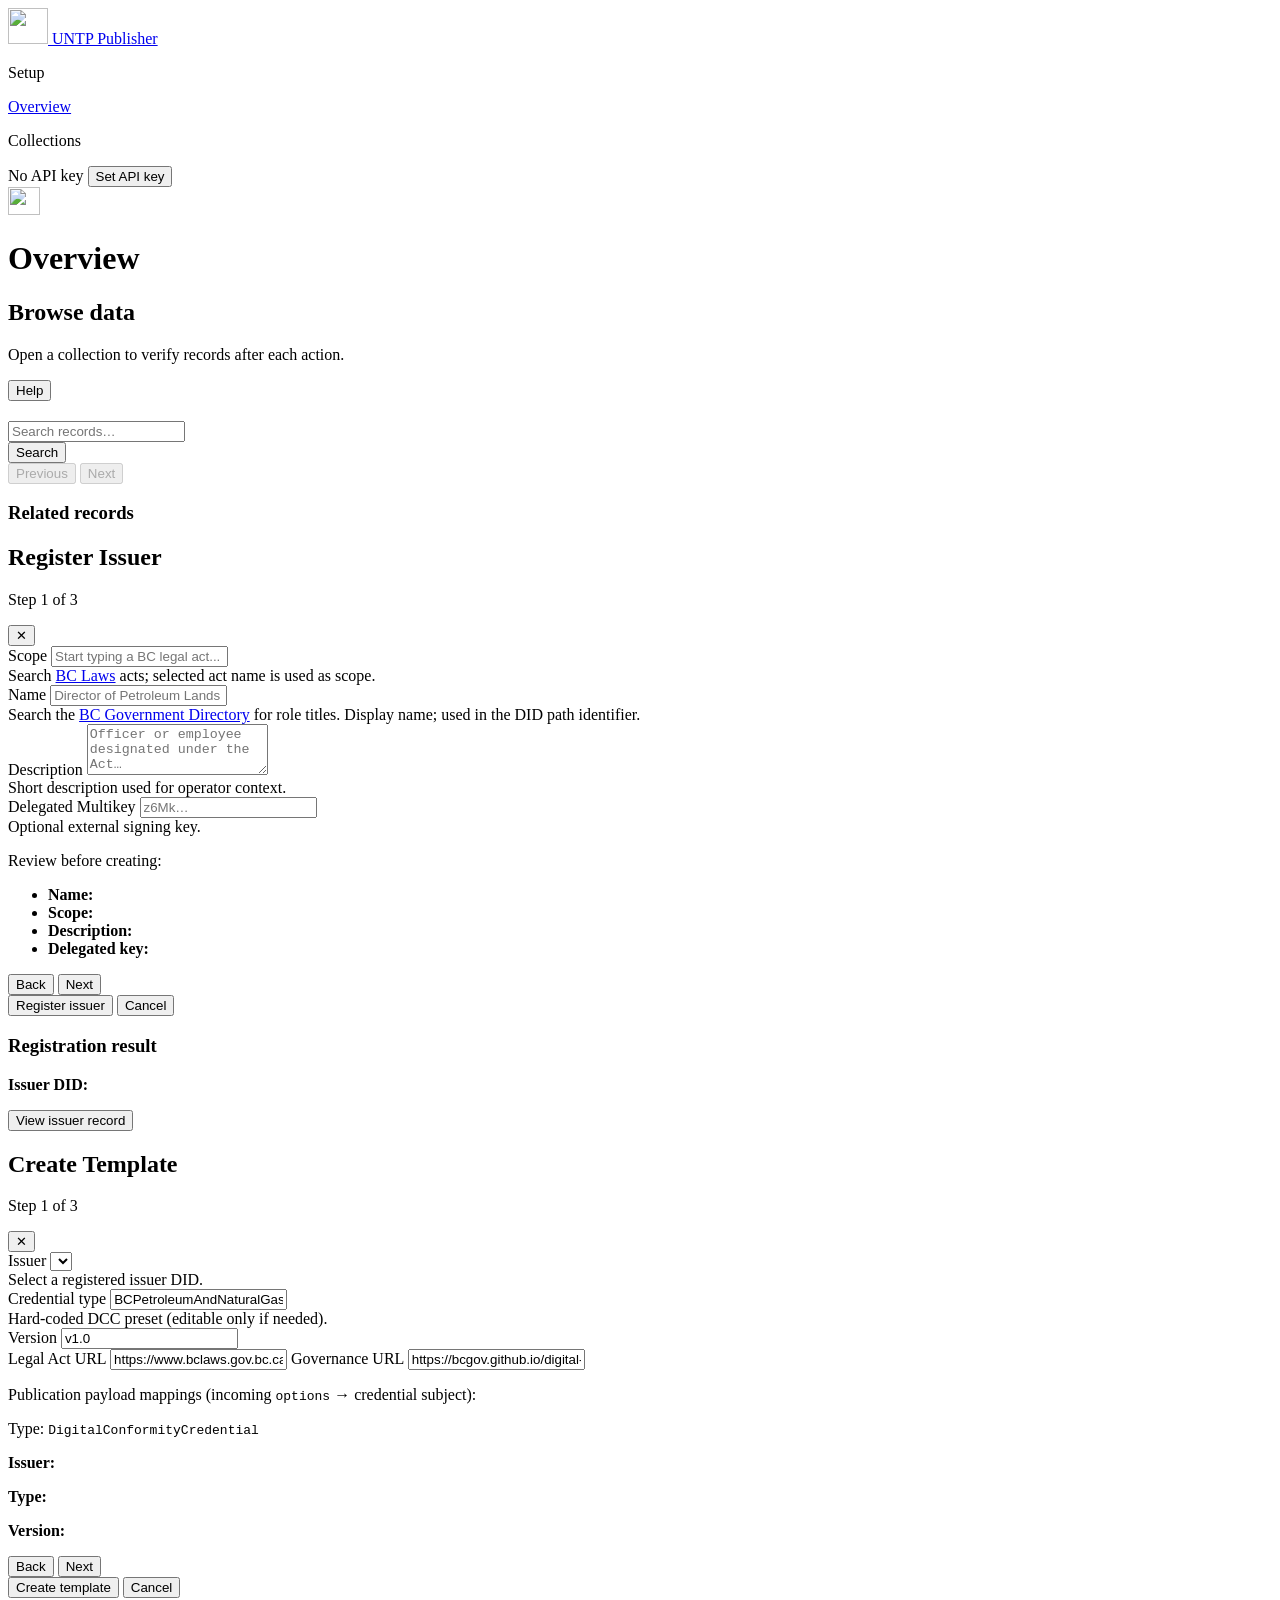
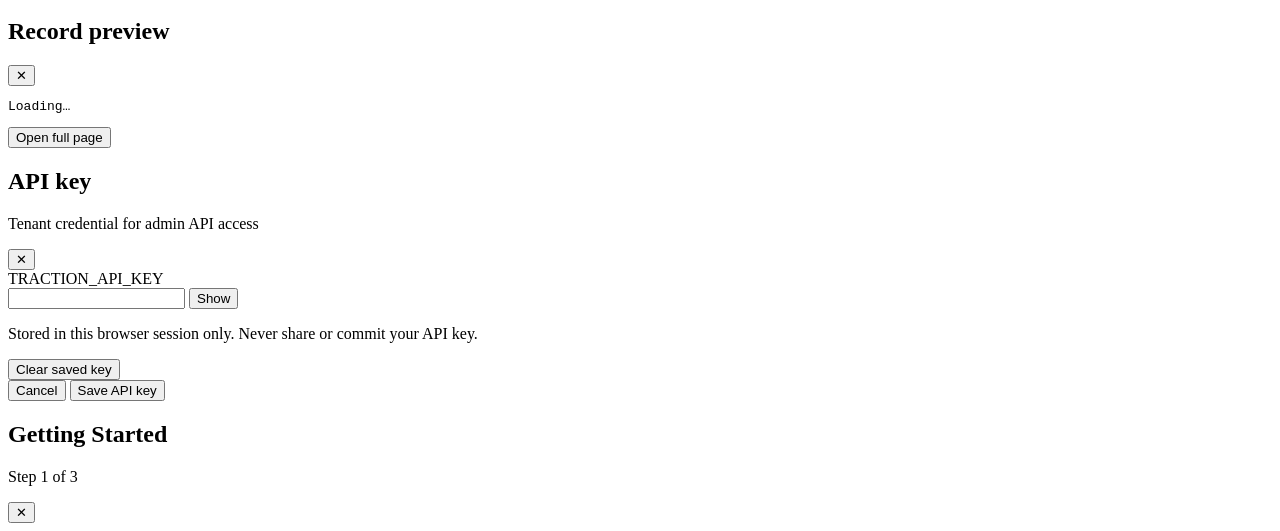
==== backend/app/static/admin/index.html @ 0700cb44 "Add admin UI, WebVH registration refactor, and witness did:key config. Expose MongoDB collection bro" ====
<!DOCTYPE html>
<html lang="en">
  <head>
    <meta charset="utf-8" />
    <meta name="viewport" content="width=device-width, initial-scale=1" />
    <title>UNTP Publisher — Admin</title>
    <link rel="icon" href="/admin/images/favicon.svg" type="image/svg+xml" />
    <link href="https://preview.tabler.io/dist/css/tabler.min.css" rel="stylesheet" />
    <link href="/admin/styles.css" rel="stylesheet" />
  </head>
  <body class="admin-app">
    <nav class="bcgov-left-nav" id="admin-left-nav" aria-label="Main navigation">
      <div class="bcgov-left-nav-inner">
        <a href="/admin" class="bcgov-left-nav-brand" id="nav-home-brand">
          <img
            src="/admin/images/bcgov-mark.svg"
            alt=""
            class="bcgov-left-nav-mark"
            width="40"
            height="36"
            decoding="async"
          />
          <span class="bcgov-left-nav-brand-text">UNTP Publisher</span>
        </a>

        <div class="bcgov-left-nav-scroll">
          <p class="bcgov-left-nav-section">Setup</p>
          <a href="/admin" class="bcgov-left-nav-link active" data-nav="home" id="nav-home">
            Overview
          </a>

          <p class="bcgov-left-nav-section">Collections</p>
          <div id="sidebar-collections" class="bcgov-left-nav-items"></div>
        </div>

        <div class="bcgov-left-nav-footer">
          <span class="bcgov-left-nav-status" id="api-status">No API key</span>
          <button type="button" class="btn btn-bcgov-gold btn-sm w-100" id="btn-set-key">
            Set API key
          </button>
        </div>
      </div>
    </nav>

    <div class="admin-page">
      <header class="admin-page-header d-print-none">
        <div class="admin-page-header-inner">
          <img
            src="/admin/images/bcgov-mark.svg"
            alt=""
            class="admin-page-header-mark"
            width="32"
            height="28"
            decoding="async"
          />
          <h1 class="admin-page-title" id="page-title">Overview</h1>
        </div>
      </header>

      <main class="admin-page-main">
        <div class="container-xl">
          <div id="alert" class="alert alert-danger d-none" role="alert"></div>
          <div id="alert-success" class="alert alert-success d-none" role="alert"></div>

          <div id="view-home">
            <section class="overview-section" aria-labelledby="collections-heading">
              <div class="overview-section-head">
                <div>
                  <h2 class="overview-section-title" id="collections-heading">Browse data</h2>
                  <p class="overview-section-subtitle" id="collections-subtitle">
                    Open a collection to verify records after each action.
                  </p>
                </div>
                <button type="button" class="btn btn-outline-secondary btn-sm" id="btn-open-help" title="Getting started">
                  Help
                </button>
              </div>
              <div id="collection-sections"></div>
            </section>
          </div>

          <div id="view-list" class="d-none">
            <div class="d-flex flex-wrap align-items-center gap-2 mb-3">
              <h2 class="mb-0" id="list-title"></h2>
              <span class="badge bg-secondary" id="list-total"></span>
              <div class="ms-auto" id="list-actions"></div>
            </div>
            <div id="issuer-fun-panel" class="d-none mb-3"></div>
            <div id="issuer-secret-once" class="d-none mb-3"></div>
            <div class="card mb-3">
              <div class="card-body">
                <form class="row g-2" id="search-form">
                  <div class="col-auto flex-grow-1">
                    <input
                      type="search"
                      class="form-control"
                      id="search-input"
                      placeholder="Search records…"
                    />
                  </div>
                  <div class="col-auto">
                    <button type="submit" class="btn btn-primary">Search</button>
                  </div>
                </form>
              </div>
            </div>
            <div class="card">
              <div class="table-responsive">
                <table class="table table-vcenter card-table table-striped" id="records-table">
                  <thead id="records-thead"></thead>
                  <tbody id="records-tbody"></tbody>
                </table>
              </div>
              <div class="card-footer d-flex justify-content-between align-items-center">
                <button type="button" class="btn btn-outline-secondary btn-sm" id="btn-prev" disabled>
                  Previous
                </button>
                <span class="text-secondary" id="page-info"></span>
                <button type="button" class="btn btn-outline-secondary btn-sm" id="btn-next" disabled>
                  Next
                </button>
              </div>
            </div>
          </div>

          <div id="view-detail" class="d-none">
            <div class="card mb-3" id="detail-context"></div>
            <div class="card mb-3 d-none" id="detail-related-card">
              <div class="card-header">
                <h3 class="card-title mb-0">Related records</h3>
              </div>
              <div class="card-body d-flex flex-wrap gap-2" id="detail-related"></div>
            </div>
            <div class="card">
              <div class="card-header">
                <h3 class="card-title" id="detail-title"></h3>
              </div>
              <div class="card-body">
                <pre class="detail-json" id="detail-json"></pre>
              </div>
            </div>
          </div>
        </div>
      </main>
    </div>

    <div id="issuer-wizard-modal" class="issuer-wizard-modal d-none" role="dialog" aria-modal="true" aria-labelledby="issuer-wizard-title">
      <div class="issuer-wizard-backdrop" id="issuer-wizard-backdrop"></div>
      <div class="issuer-wizard-panel card">
        <div class="card-header d-flex align-items-center justify-content-between gap-2">
          <div>
            <h2 class="card-title mb-0" id="issuer-wizard-title">Register Issuer</h2>
            <p class="text-secondary small mb-0" id="issuer-wizard-step-label">Step 1 of 3</p>
          </div>
          <button type="button" class="btn btn-sm btn-outline-secondary" id="issuer-wizard-close" aria-label="Close wizard">✕</button>
        </div>
        <div class="card-body">
          <div id="issuer-wizard-alert" class="alert alert-danger d-none mb-3" role="alert"></div>
          <form id="issuer-create-form" class="row g-3">
            <div class="col-12 issuer-wizard-step" data-step="1">
              <label class="form-label required" for="issuer-scope">Scope</label>
              <input type="text" class="form-control" id="issuer-scope" name="scope" required placeholder="Start typing a BC legal act..." autocomplete="off" />
              <input type="hidden" id="issuer-scope-legal-act-url" />
              <div id="issuer-scope-results" class="issuer-scope-results d-none"></div>
              <div class="form-hint mb-3">
                Search
                <a href="https://www.bclaws.gov.bc.ca/" target="_blank" rel="noopener noreferrer">BC Laws</a>
                acts; selected act name is used as scope.
              </div>
              <label class="form-label required" for="issuer-name">Name</label>
              <input type="text" class="form-control" id="issuer-name" name="name" required placeholder="Director of Petroleum Lands" autocomplete="off" />
              <div id="issuer-name-results" class="issuer-scope-results d-none"></div>
              <div class="form-hint">
                Search the
                <a href="https://www.dir.gov.bc.ca/gtds.cgi" target="_blank" rel="noopener noreferrer">BC Government Directory</a>
                for role titles. Display name; used in the DID path identifier.
              </div>
            </div>

            <div class="col-12 issuer-wizard-step d-none" data-step="2">
              <label class="form-label required" for="issuer-description">Description</label>
              <textarea class="form-control" id="issuer-description" name="description" rows="3" required placeholder="Officer or employee designated under the Act…"></textarea>
              <div class="form-hint mb-3">Short description used for operator context.</div>
              <label class="form-label" for="issuer-multikey">Delegated Multikey</label>
              <input type="text" class="form-control font-monospace" id="issuer-multikey" name="multikey" placeholder="z6Mk…" />
              <div class="form-hint">Optional external signing key.</div>
            </div>

            <div class="col-12 issuer-wizard-step d-none" data-step="3">
              <p class="text-secondary small mb-2">Review before creating:</p>
              <ul class="small mb-0 ps-3">
                <li><strong>Name:</strong> <span id="issuer-review-name"></span></li>
                <li><strong>Scope:</strong> <span id="issuer-review-scope"></span></li>
                <li><strong>Description:</strong> <span id="issuer-review-description"></span></li>
                <li><strong>Delegated key:</strong> <span id="issuer-review-multikey"></span></li>
              </ul>
            </div>

            <div class="col-12 d-flex gap-2 justify-content-between">
              <div class="d-flex gap-2">
                <button type="button" class="btn btn-outline-secondary d-none" id="issuer-wizard-back">Back</button>
                <button type="button" class="btn btn-primary" id="issuer-wizard-next">Next</button>
              </div>
              <div class="d-flex gap-2">
                <button type="submit" class="btn btn-primary d-none" id="issuer-submit">Register issuer</button>
                <button type="button" class="btn btn-outline-secondary" id="issuer-cancel">Cancel</button>
              </div>
            </div>
          </form>
        </div>
        <div class="card-body pt-0">
          <div class="card d-none" id="issuer-result-card">
            <div class="card-header">
              <h3 class="card-title mb-0">Registration result</h3>
            </div>
            <div class="card-body">
              <p class="mb-2"><strong>Issuer DID:</strong> <code id="issuer-result-id"></code></p>
              <pre class="detail-json" id="issuer-result-json"></pre>
              <button type="button" class="btn btn-outline-primary btn-sm mt-2" id="issuer-view-record">
                View issuer record
              </button>
            </div>
          </div>
        </div>
      </div>
    </div>

    <div id="template-wizard-modal" class="issuer-wizard-modal d-none" role="dialog" aria-modal="true" aria-labelledby="template-wizard-title">
      <div class="issuer-wizard-backdrop" id="template-wizard-backdrop"></div>
      <div class="issuer-wizard-panel card">
        <div class="card-header d-flex align-items-center justify-content-between gap-2">
          <div>
            <h2 class="card-title mb-0" id="template-wizard-title">Create Template</h2>
            <p class="text-secondary small mb-0" id="template-wizard-step-label">Step 1 of 3</p>
          </div>
          <button type="button" class="btn btn-sm btn-outline-secondary" id="template-wizard-close" aria-label="Close wizard">✕</button>
        </div>
        <div class="card-body">
          <div id="template-wizard-alert" class="alert alert-danger d-none mb-3" role="alert"></div>
          <form id="template-create-form" class="row g-3">
            <div class="col-12 template-wizard-step" data-step="1">
              <label class="form-label required" for="template-issuer">Issuer</label>
              <select class="form-select" id="template-issuer" name="issuer" required></select>
              <div class="form-hint mb-3">Select a registered issuer DID.</div>
              <label class="form-label required" for="template-type">Credential type</label>
              <input type="text" class="form-control" id="template-type" name="type" value="BCPetroleumAndNaturalGasTitleCredential" required />
              <div class="form-hint mb-3">Hard-coded DCC preset (editable only if needed).</div>
              <label class="form-label required" for="template-version">Version</label>
              <input type="text" class="form-control" id="template-version" name="version" value="v1.0" required />
            </div>

            <div class="col-12 template-wizard-step d-none" data-step="2">
              <label class="form-label required mt-3" for="template-legal-act">Legal Act URL</label>
              <input type="url" class="form-control" id="template-legal-act" name="legalAct" value="https://www.bclaws.gov.bc.ca/civix/document/id/complete/statreg/00_96361_01" required />
              <label class="form-label required mt-3" for="template-governance">Governance URL</label>
              <input type="url" class="form-control" id="template-governance" name="governance" value="https://bcgov.github.io/digital-trust-toolkit/docs/governance/pilots/bc-petroleum-and-natural-gas-title" required />
            </div>

            <div class="col-12 template-wizard-step d-none" data-step="3">
              <p class="text-secondary small mb-2">
                Publication payload mappings (incoming <code>options</code> → credential subject):
              </p>
              <ul class="small ps-3 mb-3" id="template-review-paths"></ul>
              <p class="text-secondary small mb-3">
                Type: <code>DigitalConformityCredential</code>
              </p>
              <p class="mb-1"><strong>Issuer:</strong> <span id="template-review-issuer"></span></p>
              <p class="mb-1"><strong>Type:</strong> <span id="template-review-type"></span></p>
              <p class="mb-0"><strong>Version:</strong> <span id="template-review-version"></span></p>
            </div>

            <div class="col-12 d-flex gap-2 justify-content-between">
              <div class="d-flex gap-2">
                <button type="button" class="btn btn-outline-secondary d-none" id="template-wizard-back">Back</button>
                <button type="button" class="btn btn-primary" id="template-wizard-next">Next</button>
              </div>
              <div class="d-flex gap-2">
                <button type="submit" class="btn btn-primary d-none" id="template-submit">Create template</button>
                <button type="button" class="btn btn-outline-secondary" id="template-cancel">Cancel</button>
              </div>
            </div>
          </form>
        </div>
      </div>
    </div>

    <div id="record-preview-modal" class="issuer-wizard-modal d-none" role="dialog" aria-modal="true" aria-labelledby="record-preview-title">
      <div class="issuer-wizard-backdrop" id="record-preview-backdrop"></div>
      <div class="issuer-wizard-panel card">
        <div class="card-header d-flex align-items-center justify-content-between gap-2">
          <div>
            <h2 class="card-title mb-0" id="record-preview-title">Record preview</h2>
            <p class="text-secondary small mb-0" id="record-preview-subtitle"></p>
          </div>
          <button type="button" class="btn btn-sm btn-outline-secondary" id="record-preview-close" aria-label="Close preview">✕</button>
        </div>
        <div class="card-body pt-2">
          <pre class="record-preview-json" id="record-preview-json">Loading…</pre>
        </div>
        <div class="card-footer d-flex justify-content-end gap-2">
          <button type="button" class="btn btn-sm btn-outline-secondary" id="record-preview-open-page">Open full page</button>
        </div>
      </div>
    </div>

    <div id="api-key-modal" class="issuer-wizard-modal d-none" role="dialog" aria-modal="true" aria-labelledby="api-key-modal-title">
      <div class="issuer-wizard-backdrop" id="api-key-modal-backdrop"></div>
      <div class="issuer-wizard-panel card api-key-modal-panel">
        <div class="card-header d-flex align-items-center justify-content-between gap-2">
          <div>
            <h2 class="card-title mb-0" id="api-key-modal-title">API key</h2>
            <p class="text-secondary small mb-0">Tenant credential for admin API access</p>
          </div>
          <button type="button" class="btn btn-sm btn-outline-secondary" id="api-key-modal-close" aria-label="Close">✕</button>
        </div>
        <form id="api-key-form" class="card-body">
          <div id="api-key-modal-alert" class="alert alert-danger d-none mb-3" role="alert"></div>
          <label class="form-label required" for="api-key-input">TRACTION_API_KEY</label>
          <div class="api-key-input-wrap">
            <input
              type="password"
              class="form-control font-monospace api-key-input"
              id="api-key-input"
              name="apiKey"
              autocomplete="off"
              spellcheck="false"
              required
            />
            <button
              type="button"
              class="btn btn-outline-secondary api-key-toggle-btn"
              id="api-key-toggle"
              aria-label="Show API key"
              title="Show API key"
            >
              Show
            </button>
          </div>
          <p class="form-hint mt-2 mb-0">
            Stored in this browser session only. Never share or commit your API key.
          </p>
          <div class="d-flex flex-wrap justify-content-between align-items-center gap-2 mt-4">
            <button type="button" class="btn btn-outline-danger btn-sm d-none" id="api-key-clear">
              Clear saved key
            </button>
            <div class="d-flex gap-2 ms-auto">
              <button type="button" class="btn btn-outline-secondary" id="api-key-cancel">Cancel</button>
              <button type="submit" class="btn btn-bcgov-gold" id="api-key-save">Save API key</button>
            </div>
          </div>
        </form>
      </div>
    </div>

    <div id="getting-started-modal" class="issuer-wizard-modal d-none" role="dialog" aria-modal="true" aria-labelledby="getting-started-title">
      <div class="issuer-wizard-backdrop" id="getting-started-backdrop"></div>
      <div class="issuer-wizard-panel card">
        <div class="card-header d-flex align-items-center justify-content-between gap-2">
          <div>
            <h2 class="card-title mb-0" id="getting-started-title">Getting Started</h2>
            <p class="text-secondary small mb-0" id="getting-started-counter">Step 1 of 3</p>
          </div>
          <button type="button" class="btn btn-sm btn-outline-secondary" id="getting-started-close" aria-label="Close help">✕</button>
        </div>
        <div class="card-body">
          <div id="getting-started-prerequisite" class="getting-started-prerequisite d-none" role="note"></div>
          <div class="getting-started-stepper mb-3" id="getting-started-stepper" aria-label="Getting started progress"></div>
          <div id="getting-started-current"></div>
        </div>
      </div>
    </div>

    <script src="/admin/app.js" type="module"></script>
  </body>
</html>
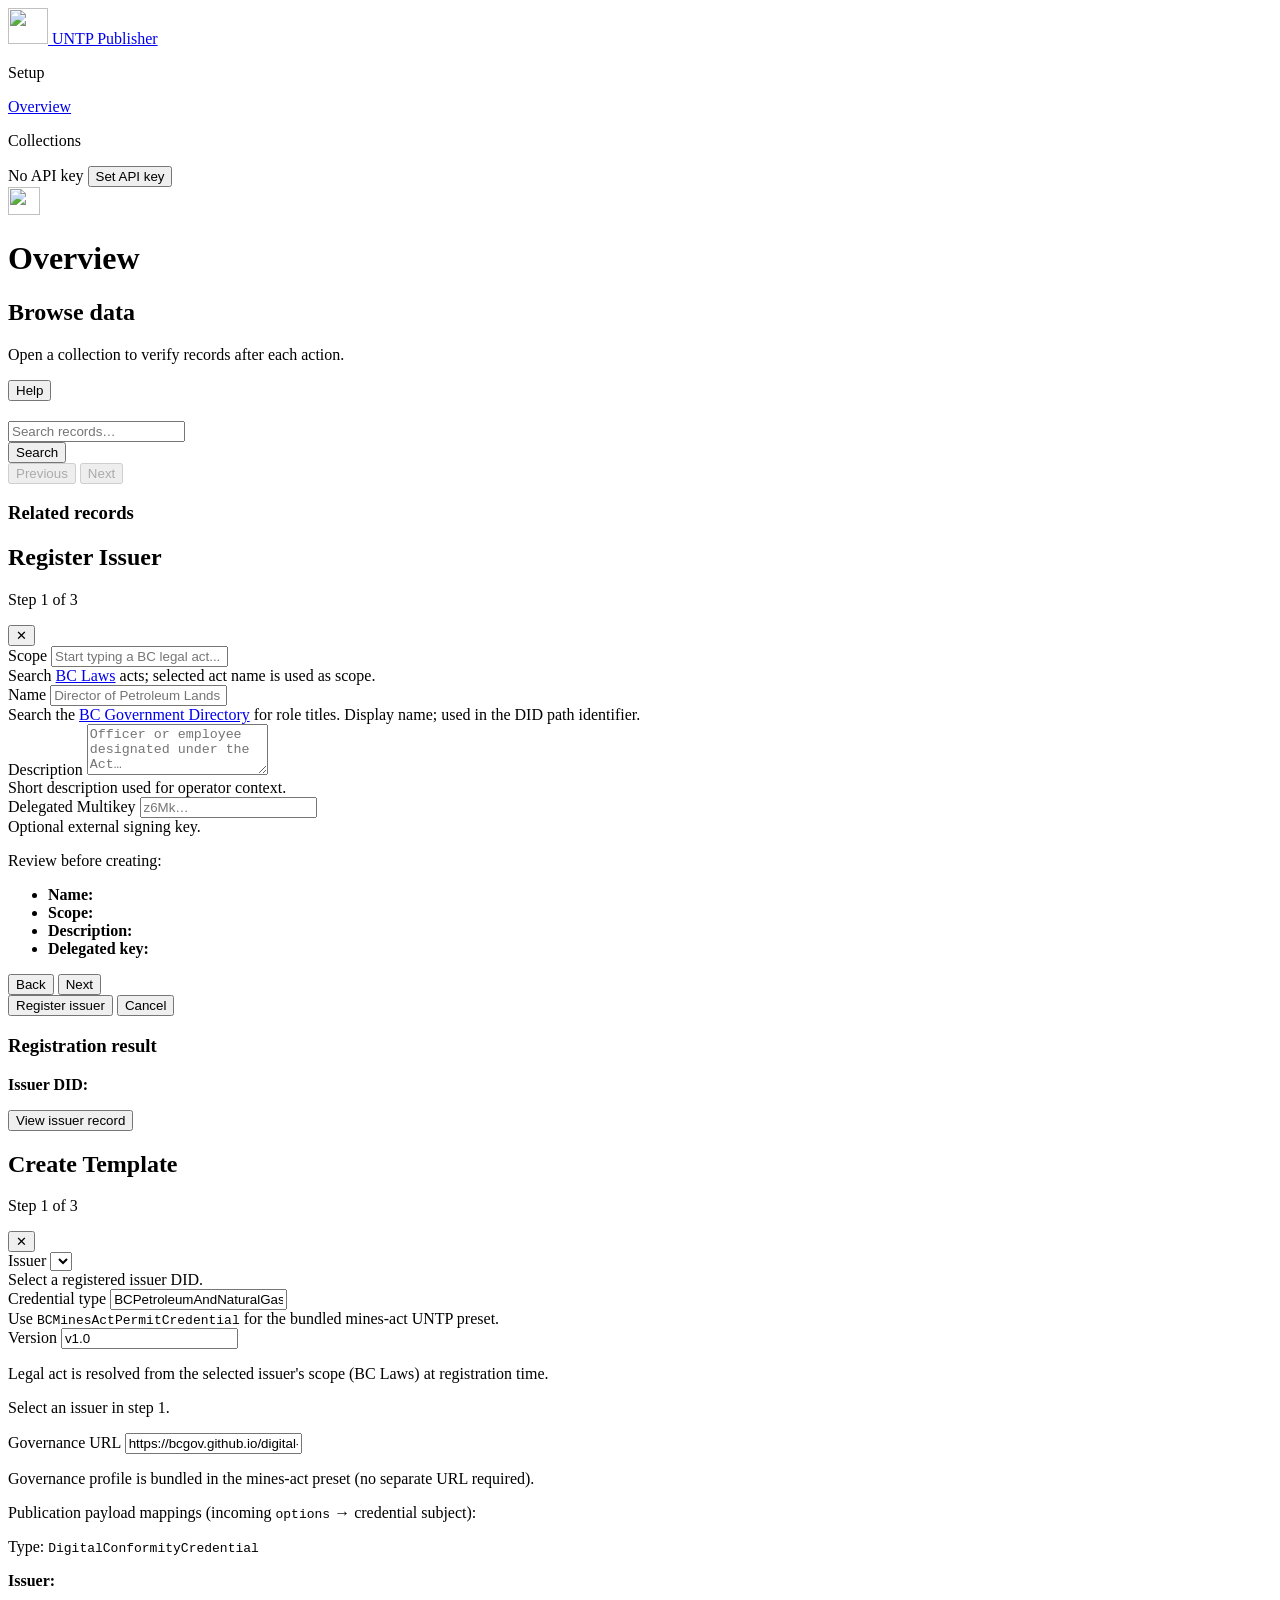
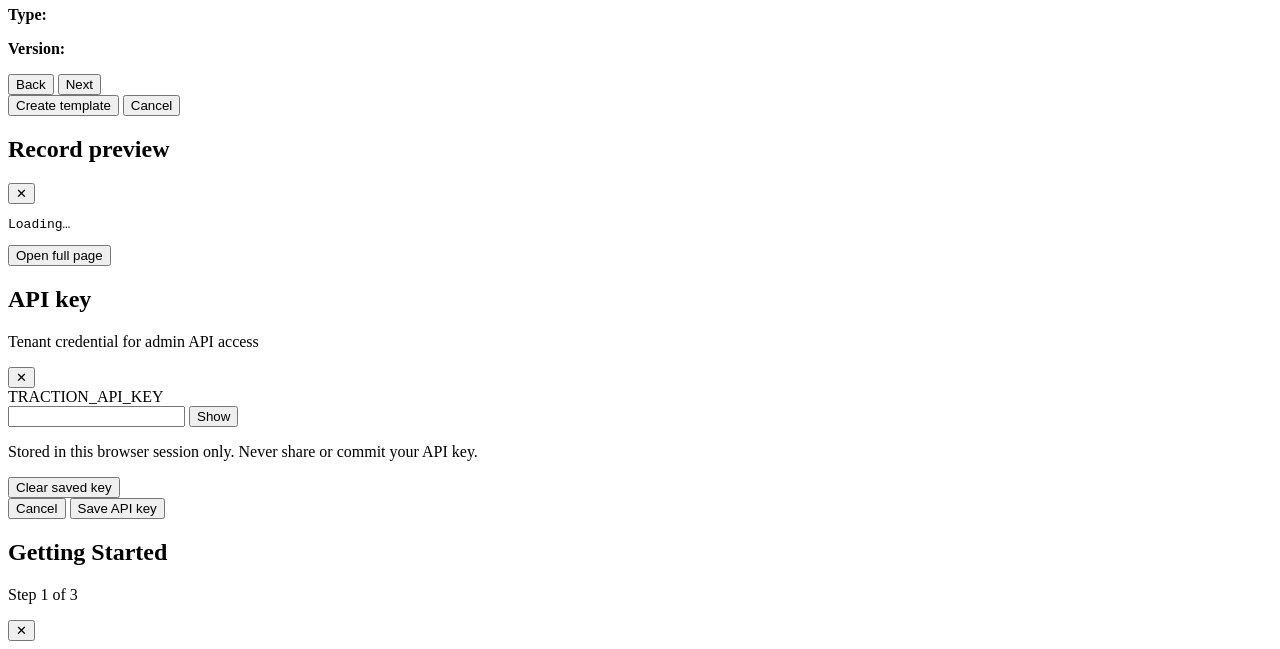
==== commit b130b6cf: "Add mines-act DCC publishing with repo-root configs and admin UI updates. Introduce publication conf" ====
--- a/backend/app/static/admin/index.html
+++ b/backend/app/static/admin/index.html
@@ -244,16 +244,23 @@
               <div class="form-hint mb-3">Select a registered issuer DID.</div>
               <label class="form-label required" for="template-type">Credential type</label>
               <input type="text" class="form-control" id="template-type" name="type" value="BCPetroleumAndNaturalGasTitleCredential" required />
-              <div class="form-hint mb-3">Hard-coded DCC preset (editable only if needed).</div>
+              <div class="form-hint mb-3">Use <code>BCMinesActPermitCredential</code> for the bundled mines-act UNTP preset.</div>
               <label class="form-label required" for="template-version">Version</label>
               <input type="text" class="form-control" id="template-version" name="version" value="v1.0" required />
             </div>
 
             <div class="col-12 template-wizard-step d-none" data-step="2">
-              <label class="form-label required mt-3" for="template-legal-act">Legal Act URL</label>
-              <input type="url" class="form-control" id="template-legal-act" name="legalAct" value="https://www.bclaws.gov.bc.ca/civix/document/id/complete/statreg/00_96361_01" required />
-              <label class="form-label required mt-3" for="template-governance">Governance URL</label>
-              <input type="url" class="form-control" id="template-governance" name="governance" value="https://bcgov.github.io/digital-trust-toolkit/docs/governance/pilots/bc-petroleum-and-natural-gas-title" required />
+              <p class="text-secondary small mb-2">
+                Legal act is resolved from the selected issuer&apos;s scope (BC Laws) at registration time.
+              </p>
+              <p class="mb-3 font-monospace small" id="template-legal-act-display">Select an issuer in step 1.</p>
+              <div id="template-governance-block">
+                <label class="form-label required mt-3" for="template-governance">Governance URL</label>
+                <input type="url" class="form-control" id="template-governance" name="governance" value="https://bcgov.github.io/digital-trust-toolkit/docs/governance/pilots/bc-petroleum-and-natural-gas-title" required />
+              </div>
+              <p class="text-secondary small mb-0 d-none" id="template-governance-preset-note">
+                Governance profile is bundled in the mines-act preset (no separate URL required).
+              </p>
             </div>
 
             <div class="col-12 template-wizard-step d-none" data-step="3">
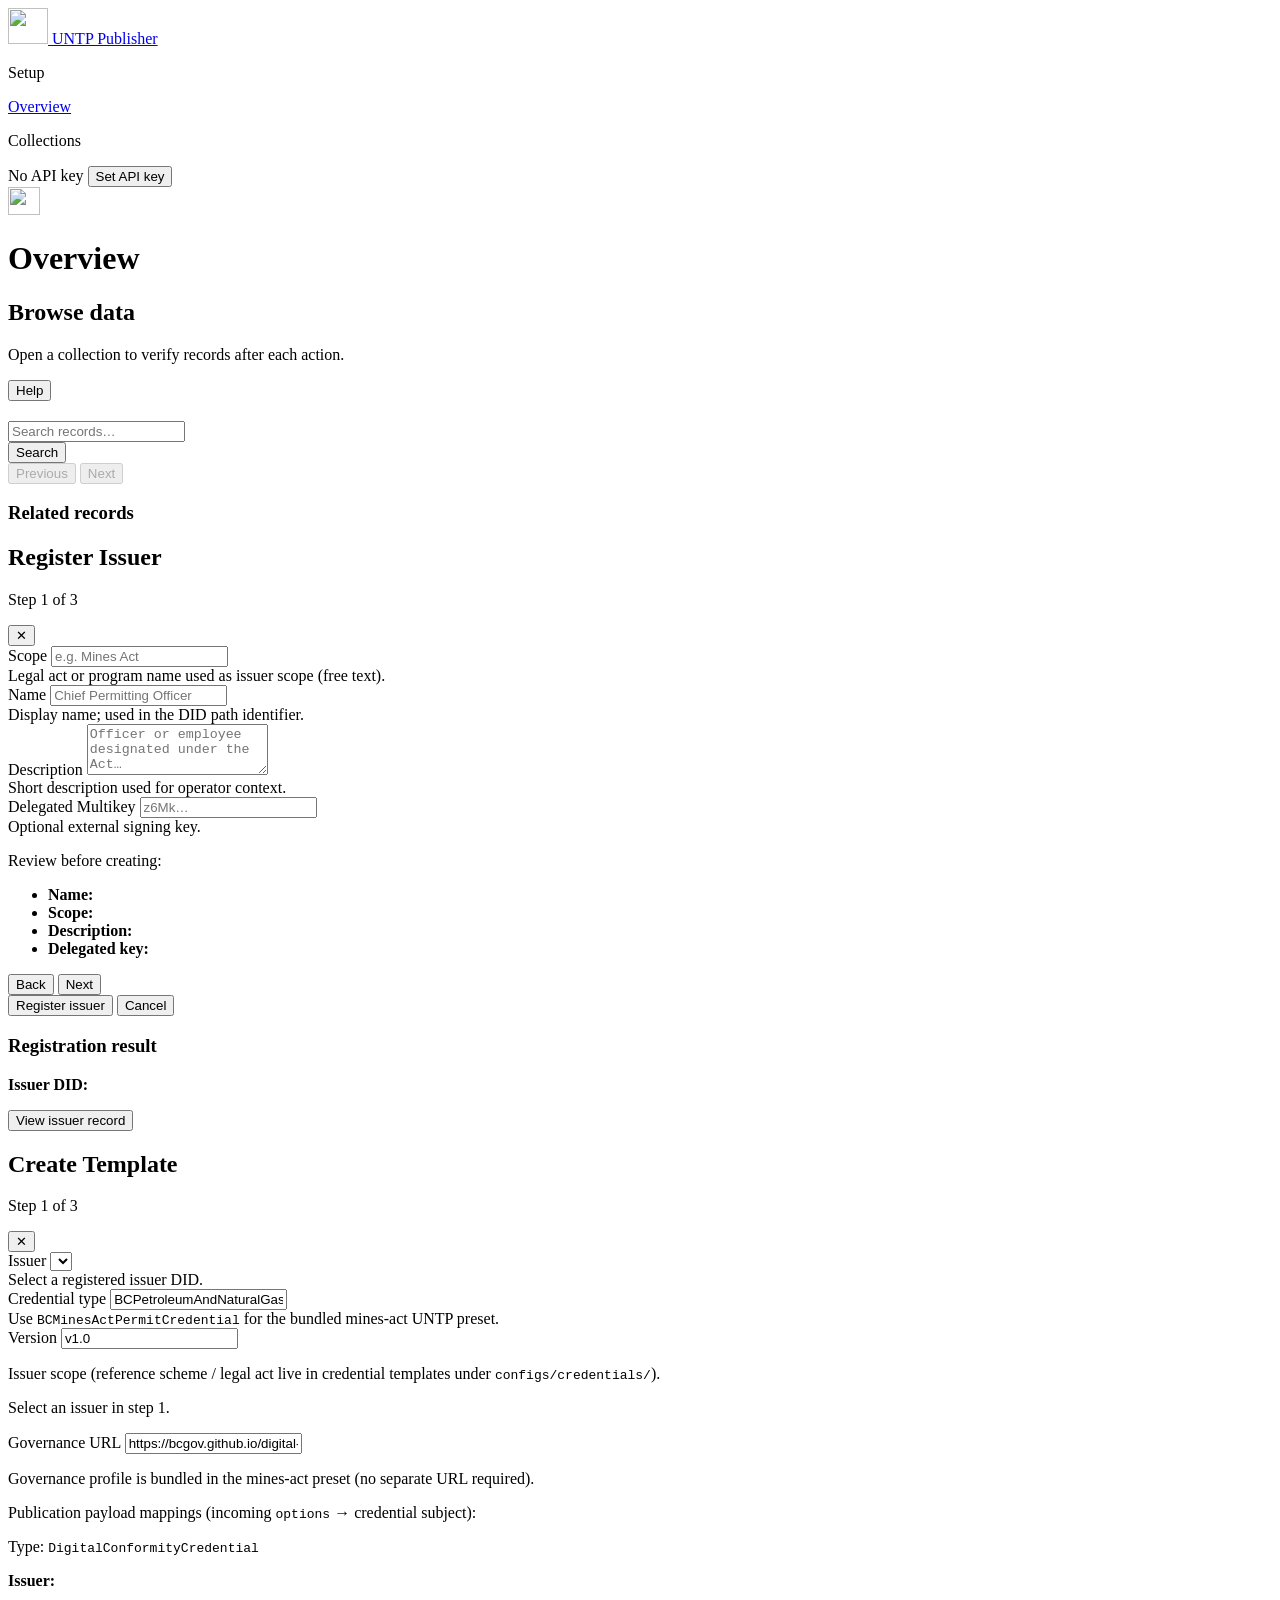
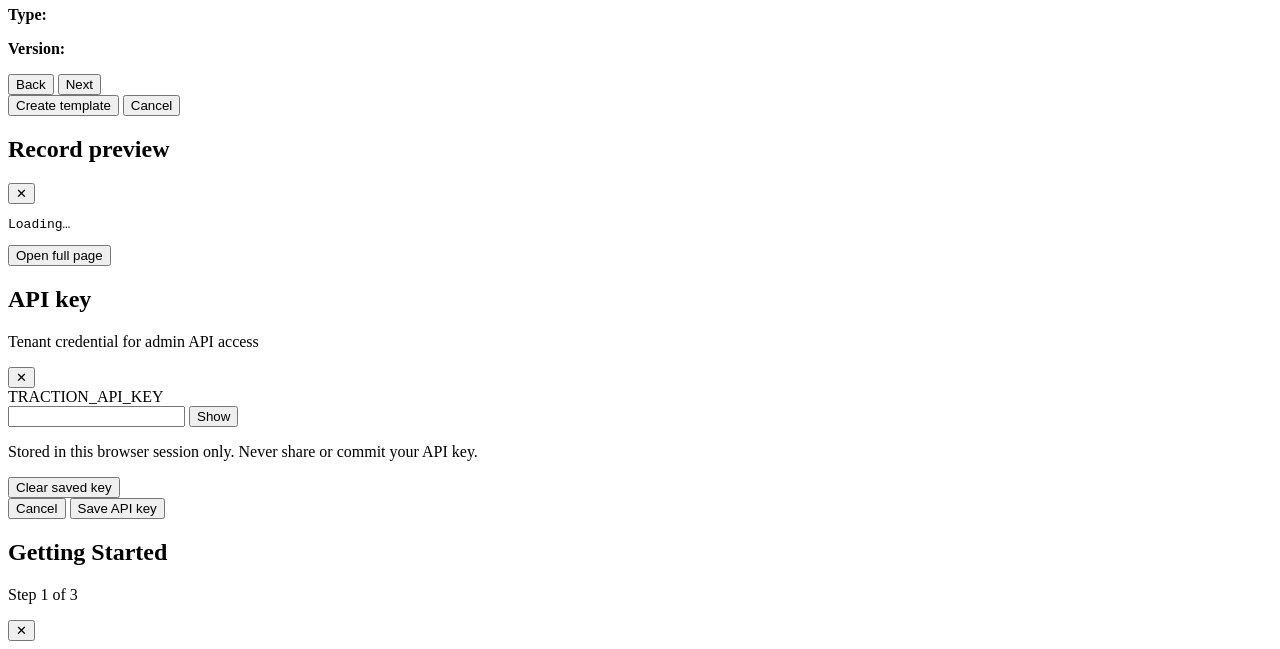
==== commit 6f4a261c: "Remove BC Laws and GTDS integrations. Legal act / scheme data comes from credential configs; drop th" ====
--- a/backend/app/static/admin/index.html
+++ b/backend/app/static/admin/index.html
@@ -159,21 +159,14 @@
           <form id="issuer-create-form" class="row g-3">
             <div class="col-12 issuer-wizard-step" data-step="1">
               <label class="form-label required" for="issuer-scope">Scope</label>
-              <input type="text" class="form-control" id="issuer-scope" name="scope" required placeholder="Start typing a BC legal act..." autocomplete="off" />
-              <input type="hidden" id="issuer-scope-legal-act-url" />
-              <div id="issuer-scope-results" class="issuer-scope-results d-none"></div>
+              <input type="text" class="form-control" id="issuer-scope" name="scope" required placeholder="e.g. Mines Act" autocomplete="off" />
               <div class="form-hint mb-3">
-                Search
-                <a href="https://www.bclaws.gov.bc.ca/" target="_blank" rel="noopener noreferrer">BC Laws</a>
-                acts; selected act name is used as scope.
+                Legal act or program name used as issuer scope (free text).
               </div>
               <label class="form-label required" for="issuer-name">Name</label>
-              <input type="text" class="form-control" id="issuer-name" name="name" required placeholder="Director of Petroleum Lands" autocomplete="off" />
-              <div id="issuer-name-results" class="issuer-scope-results d-none"></div>
+              <input type="text" class="form-control" id="issuer-name" name="name" required placeholder="Chief Permitting Officer" autocomplete="off" />
               <div class="form-hint">
-                Search the
-                <a href="https://www.dir.gov.bc.ca/gtds.cgi" target="_blank" rel="noopener noreferrer">BC Government Directory</a>
-                for role titles. Display name; used in the DID path identifier.
+                Display name; used in the DID path identifier.
               </div>
             </div>
 
@@ -251,9 +244,9 @@
 
             <div class="col-12 template-wizard-step d-none" data-step="2">
               <p class="text-secondary small mb-2">
-                Legal act is resolved from the selected issuer&apos;s scope (BC Laws) at registration time.
+                Issuer scope (reference scheme / legal act live in credential templates under <code>configs/credentials/</code>).
               </p>
-              <p class="mb-3 font-monospace small" id="template-legal-act-display">Select an issuer in step 1.</p>
+              <p class="mb-3 font-monospace small" id="template-issuer-scope-display">Select an issuer in step 1.</p>
               <div id="template-governance-block">
                 <label class="form-label required mt-3" for="template-governance">Governance URL</label>
                 <input type="url" class="form-control" id="template-governance" name="governance" value="https://bcgov.github.io/digital-trust-toolkit/docs/governance/pilots/bc-petroleum-and-natural-gas-title" required />
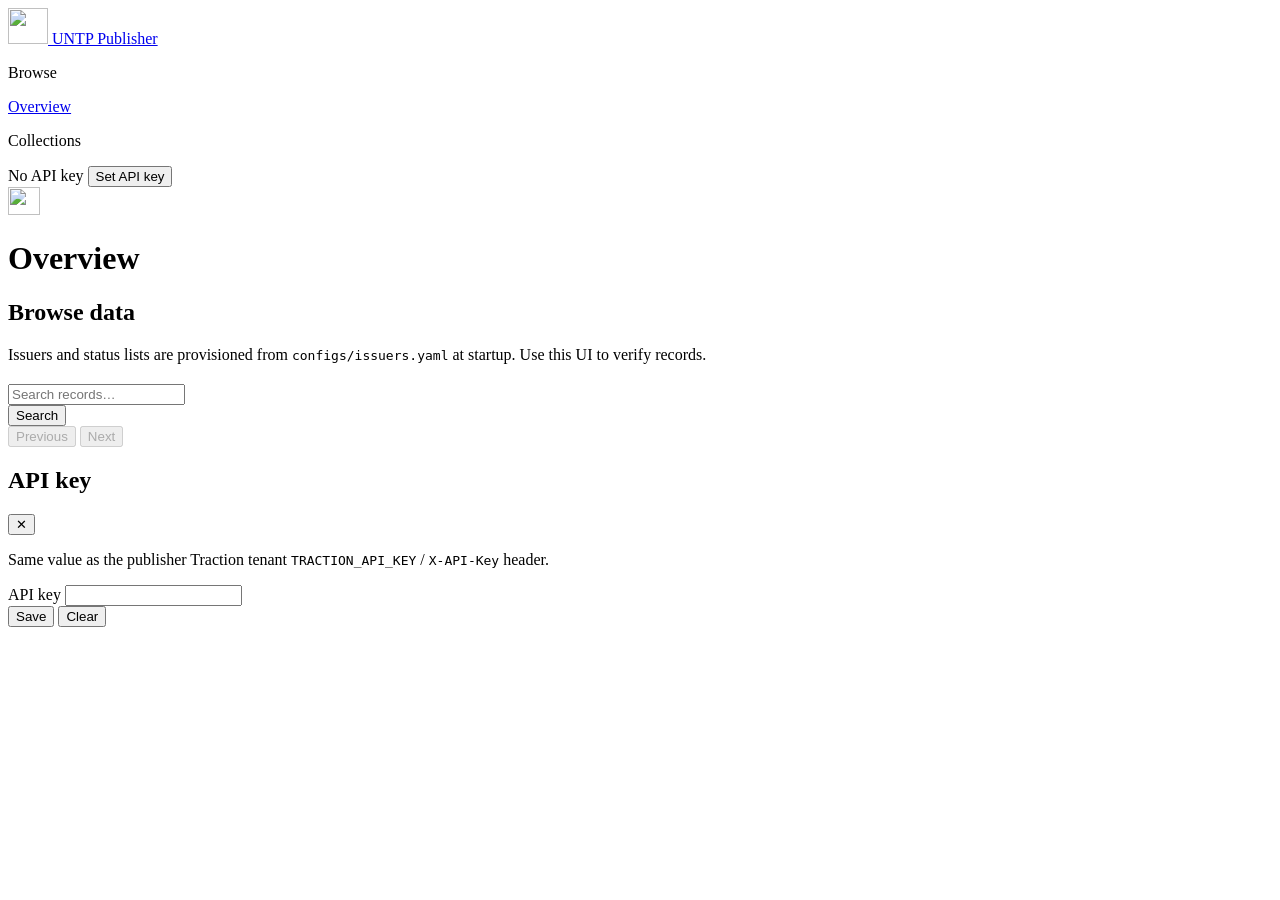
==== commit 6efddecf: "Provision issuers from configs and slim admin to browse-only. Create local IssuerRecord (+ status li" ====
--- a/backend/app/static/admin/index.html
+++ b/backend/app/static/admin/index.html
@@ -24,11 +24,10 @@
         </a>
 
         <div class="bcgov-left-nav-scroll">
-          <p class="bcgov-left-nav-section">Setup</p>
+          <p class="bcgov-left-nav-section">Browse</p>
           <a href="/admin" class="bcgov-left-nav-link active" data-nav="home" id="nav-home">
             Overview
           </a>
-
           <p class="bcgov-left-nav-section">Collections</p>
           <div id="sidebar-collections" class="bcgov-left-nav-items"></div>
         </div>
@@ -67,13 +66,11 @@
               <div class="overview-section-head">
                 <div>
                   <h2 class="overview-section-title" id="collections-heading">Browse data</h2>
-                  <p class="overview-section-subtitle" id="collections-subtitle">
-                    Open a collection to verify records after each action.
+                  <p class="overview-section-subtitle">
+                    Issuers and status lists are provisioned from
+                    <code>configs/issuers.yaml</code> at startup. Use this UI to verify records.
                   </p>
                 </div>
-                <button type="button" class="btn btn-outline-secondary btn-sm" id="btn-open-help" title="Getting started">
-                  Help
-                </button>
               </div>
               <div id="collection-sections"></div>
             </section>
@@ -83,10 +80,7 @@
             <div class="d-flex flex-wrap align-items-center gap-2 mb-3">
               <h2 class="mb-0" id="list-title"></h2>
               <span class="badge bg-secondary" id="list-total"></span>
-              <div class="ms-auto" id="list-actions"></div>
             </div>
-            <div id="issuer-fun-panel" class="d-none mb-3"></div>
-            <div id="issuer-secret-once" class="d-none mb-3"></div>
             <div class="card mb-3">
               <div class="card-body">
                 <form class="row g-2" id="search-form">
@@ -125,12 +119,6 @@
 
           <div id="view-detail" class="d-none">
             <div class="card mb-3" id="detail-context"></div>
-            <div class="card mb-3 d-none" id="detail-related-card">
-              <div class="card-header">
-                <h3 class="card-title mb-0">Related records</h3>
-              </div>
-              <div class="card-body d-flex flex-wrap gap-2" id="detail-related"></div>
-            </div>
             <div class="card">
               <div class="card-header">
                 <h3 class="card-title" id="detail-title"></h3>
@@ -144,228 +132,24 @@
       </main>
     </div>
 
-    <div id="issuer-wizard-modal" class="issuer-wizard-modal d-none" role="dialog" aria-modal="true" aria-labelledby="issuer-wizard-title">
-      <div class="issuer-wizard-backdrop" id="issuer-wizard-backdrop"></div>
+    <div id="api-key-modal" class="issuer-wizard-modal d-none" role="dialog" aria-modal="true">
+      <div class="issuer-wizard-backdrop" id="api-key-backdrop"></div>
       <div class="issuer-wizard-panel card">
-        <div class="card-header d-flex align-items-center justify-content-between gap-2">
-          <div>
-            <h2 class="card-title mb-0" id="issuer-wizard-title">Register Issuer</h2>
-            <p class="text-secondary small mb-0" id="issuer-wizard-step-label">Step 1 of 3</p>
-          </div>
-          <button type="button" class="btn btn-sm btn-outline-secondary" id="issuer-wizard-close" aria-label="Close wizard">✕</button>
+        <div class="card-header d-flex align-items-center justify-content-between">
+          <h2 class="card-title mb-0">API key</h2>
+          <button type="button" class="btn btn-sm btn-outline-secondary" id="api-key-close">✕</button>
         </div>
         <div class="card-body">
-          <div id="issuer-wizard-alert" class="alert alert-danger d-none mb-3" role="alert"></div>
-          <form id="issuer-create-form" class="row g-3">
-            <div class="col-12 issuer-wizard-step" data-step="1">
-              <label class="form-label required" for="issuer-scope">Scope</label>
-              <input type="text" class="form-control" id="issuer-scope" name="scope" required placeholder="e.g. Mines Act" autocomplete="off" />
-              <div class="form-hint mb-3">
-                Legal act or program name used as issuer scope (free text).
-              </div>
-              <label class="form-label required" for="issuer-name">Name</label>
-              <input type="text" class="form-control" id="issuer-name" name="name" required placeholder="Chief Permitting Officer" autocomplete="off" />
-              <div class="form-hint">
-                Display name; used in the DID path identifier.
-              </div>
-            </div>
-
-            <div class="col-12 issuer-wizard-step d-none" data-step="2">
-              <label class="form-label required" for="issuer-description">Description</label>
-              <textarea class="form-control" id="issuer-description" name="description" rows="3" required placeholder="Officer or employee designated under the Act…"></textarea>
-              <div class="form-hint mb-3">Short description used for operator context.</div>
-              <label class="form-label" for="issuer-multikey">Delegated Multikey</label>
-              <input type="text" class="form-control font-monospace" id="issuer-multikey" name="multikey" placeholder="z6Mk…" />
-              <div class="form-hint">Optional external signing key.</div>
-            </div>
-
-            <div class="col-12 issuer-wizard-step d-none" data-step="3">
-              <p class="text-secondary small mb-2">Review before creating:</p>
-              <ul class="small mb-0 ps-3">
-                <li><strong>Name:</strong> <span id="issuer-review-name"></span></li>
-                <li><strong>Scope:</strong> <span id="issuer-review-scope"></span></li>
-                <li><strong>Description:</strong> <span id="issuer-review-description"></span></li>
-                <li><strong>Delegated key:</strong> <span id="issuer-review-multikey"></span></li>
-              </ul>
-            </div>
-
-            <div class="col-12 d-flex gap-2 justify-content-between">
-              <div class="d-flex gap-2">
-                <button type="button" class="btn btn-outline-secondary d-none" id="issuer-wizard-back">Back</button>
-                <button type="button" class="btn btn-primary" id="issuer-wizard-next">Next</button>
-              </div>
-              <div class="d-flex gap-2">
-                <button type="submit" class="btn btn-primary d-none" id="issuer-submit">Register issuer</button>
-                <button type="button" class="btn btn-outline-secondary" id="issuer-cancel">Cancel</button>
-              </div>
-            </div>
-          </form>
-        </div>
-        <div class="card-body pt-0">
-          <div class="card d-none" id="issuer-result-card">
-            <div class="card-header">
-              <h3 class="card-title mb-0">Registration result</h3>
-            </div>
-            <div class="card-body">
-              <p class="mb-2"><strong>Issuer DID:</strong> <code id="issuer-result-id"></code></p>
-              <pre class="detail-json" id="issuer-result-json"></pre>
-              <button type="button" class="btn btn-outline-primary btn-sm mt-2" id="issuer-view-record">
-                View issuer record
-              </button>
-            </div>
+          <p class="text-secondary small">
+            Same value as the publisher Traction tenant <code>TRACTION_API_KEY</code> /
+            <code>X-API-Key</code> header.
+          </p>
+          <label class="form-label" for="api-key-input">API key</label>
+          <input type="password" class="form-control" id="api-key-input" autocomplete="off" />
+          <div class="d-flex gap-2 mt-3">
+            <button type="button" class="btn btn-bcgov-gold" id="api-key-save">Save</button>
+            <button type="button" class="btn btn-outline-secondary" id="api-key-clear">Clear</button>
           </div>
-        </div>
-      </div>
-    </div>
-
-    <div id="template-wizard-modal" class="issuer-wizard-modal d-none" role="dialog" aria-modal="true" aria-labelledby="template-wizard-title">
-      <div class="issuer-wizard-backdrop" id="template-wizard-backdrop"></div>
-      <div class="issuer-wizard-panel card">
-        <div class="card-header d-flex align-items-center justify-content-between gap-2">
-          <div>
-            <h2 class="card-title mb-0" id="template-wizard-title">Create Template</h2>
-            <p class="text-secondary small mb-0" id="template-wizard-step-label">Step 1 of 3</p>
-          </div>
-          <button type="button" class="btn btn-sm btn-outline-secondary" id="template-wizard-close" aria-label="Close wizard">✕</button>
-        </div>
-        <div class="card-body">
-          <div id="template-wizard-alert" class="alert alert-danger d-none mb-3" role="alert"></div>
-          <form id="template-create-form" class="row g-3">
-            <div class="col-12 template-wizard-step" data-step="1">
-              <label class="form-label required" for="template-issuer">Issuer</label>
-              <select class="form-select" id="template-issuer" name="issuer" required></select>
-              <div class="form-hint mb-3">Select a registered issuer DID.</div>
-              <label class="form-label required" for="template-type">Credential type</label>
-              <input type="text" class="form-control" id="template-type" name="type" value="BCPetroleumAndNaturalGasTitleCredential" required />
-              <div class="form-hint mb-3">Use <code>BCMinesActPermitCredential</code> for the bundled mines-act UNTP preset.</div>
-              <label class="form-label required" for="template-version">Version</label>
-              <input type="text" class="form-control" id="template-version" name="version" value="v1.0" required />
-            </div>
-
-            <div class="col-12 template-wizard-step d-none" data-step="2">
-              <p class="text-secondary small mb-2">
-                Issuer scope (reference scheme / legal act live in credential templates under <code>configs/credentials/</code>).
-              </p>
-              <p class="mb-3 font-monospace small" id="template-issuer-scope-display">Select an issuer in step 1.</p>
-              <div id="template-governance-block">
-                <label class="form-label required mt-3" for="template-governance">Governance URL</label>
-                <input type="url" class="form-control" id="template-governance" name="governance" value="https://bcgov.github.io/digital-trust-toolkit/docs/governance/pilots/bc-petroleum-and-natural-gas-title" required />
-              </div>
-              <p class="text-secondary small mb-0 d-none" id="template-governance-preset-note">
-                Governance profile is bundled in the mines-act preset (no separate URL required).
-              </p>
-            </div>
-
-            <div class="col-12 template-wizard-step d-none" data-step="3">
-              <p class="text-secondary small mb-2">
-                Publication payload mappings (incoming <code>options</code> → credential subject):
-              </p>
-              <ul class="small ps-3 mb-3" id="template-review-paths"></ul>
-              <p class="text-secondary small mb-3">
-                Type: <code>DigitalConformityCredential</code>
-              </p>
-              <p class="mb-1"><strong>Issuer:</strong> <span id="template-review-issuer"></span></p>
-              <p class="mb-1"><strong>Type:</strong> <span id="template-review-type"></span></p>
-              <p class="mb-0"><strong>Version:</strong> <span id="template-review-version"></span></p>
-            </div>
-
-            <div class="col-12 d-flex gap-2 justify-content-between">
-              <div class="d-flex gap-2">
-                <button type="button" class="btn btn-outline-secondary d-none" id="template-wizard-back">Back</button>
-                <button type="button" class="btn btn-primary" id="template-wizard-next">Next</button>
-              </div>
-              <div class="d-flex gap-2">
-                <button type="submit" class="btn btn-primary d-none" id="template-submit">Create template</button>
-                <button type="button" class="btn btn-outline-secondary" id="template-cancel">Cancel</button>
-              </div>
-            </div>
-          </form>
-        </div>
-      </div>
-    </div>
-
-    <div id="record-preview-modal" class="issuer-wizard-modal d-none" role="dialog" aria-modal="true" aria-labelledby="record-preview-title">
-      <div class="issuer-wizard-backdrop" id="record-preview-backdrop"></div>
-      <div class="issuer-wizard-panel card">
-        <div class="card-header d-flex align-items-center justify-content-between gap-2">
-          <div>
-            <h2 class="card-title mb-0" id="record-preview-title">Record preview</h2>
-            <p class="text-secondary small mb-0" id="record-preview-subtitle"></p>
-          </div>
-          <button type="button" class="btn btn-sm btn-outline-secondary" id="record-preview-close" aria-label="Close preview">✕</button>
-        </div>
-        <div class="card-body pt-2">
-          <pre class="record-preview-json" id="record-preview-json">Loading…</pre>
-        </div>
-        <div class="card-footer d-flex justify-content-end gap-2">
-          <button type="button" class="btn btn-sm btn-outline-secondary" id="record-preview-open-page">Open full page</button>
-        </div>
-      </div>
-    </div>
-
-    <div id="api-key-modal" class="issuer-wizard-modal d-none" role="dialog" aria-modal="true" aria-labelledby="api-key-modal-title">
-      <div class="issuer-wizard-backdrop" id="api-key-modal-backdrop"></div>
-      <div class="issuer-wizard-panel card api-key-modal-panel">
-        <div class="card-header d-flex align-items-center justify-content-between gap-2">
-          <div>
-            <h2 class="card-title mb-0" id="api-key-modal-title">API key</h2>
-            <p class="text-secondary small mb-0">Tenant credential for admin API access</p>
-          </div>
-          <button type="button" class="btn btn-sm btn-outline-secondary" id="api-key-modal-close" aria-label="Close">✕</button>
-        </div>
-        <form id="api-key-form" class="card-body">
-          <div id="api-key-modal-alert" class="alert alert-danger d-none mb-3" role="alert"></div>
-          <label class="form-label required" for="api-key-input">TRACTION_API_KEY</label>
-          <div class="api-key-input-wrap">
-            <input
-              type="password"
-              class="form-control font-monospace api-key-input"
-              id="api-key-input"
-              name="apiKey"
-              autocomplete="off"
-              spellcheck="false"
-              required
-            />
-            <button
-              type="button"
-              class="btn btn-outline-secondary api-key-toggle-btn"
-              id="api-key-toggle"
-              aria-label="Show API key"
-              title="Show API key"
-            >
-              Show
-            </button>
-          </div>
-          <p class="form-hint mt-2 mb-0">
-            Stored in this browser session only. Never share or commit your API key.
-          </p>
-          <div class="d-flex flex-wrap justify-content-between align-items-center gap-2 mt-4">
-            <button type="button" class="btn btn-outline-danger btn-sm d-none" id="api-key-clear">
-              Clear saved key
-            </button>
-            <div class="d-flex gap-2 ms-auto">
-              <button type="button" class="btn btn-outline-secondary" id="api-key-cancel">Cancel</button>
-              <button type="submit" class="btn btn-bcgov-gold" id="api-key-save">Save API key</button>
-            </div>
-          </div>
-        </form>
-      </div>
-    </div>
-
-    <div id="getting-started-modal" class="issuer-wizard-modal d-none" role="dialog" aria-modal="true" aria-labelledby="getting-started-title">
-      <div class="issuer-wizard-backdrop" id="getting-started-backdrop"></div>
-      <div class="issuer-wizard-panel card">
-        <div class="card-header d-flex align-items-center justify-content-between gap-2">
-          <div>
-            <h2 class="card-title mb-0" id="getting-started-title">Getting Started</h2>
-            <p class="text-secondary small mb-0" id="getting-started-counter">Step 1 of 3</p>
-          </div>
-          <button type="button" class="btn btn-sm btn-outline-secondary" id="getting-started-close" aria-label="Close help">✕</button>
-        </div>
-        <div class="card-body">
-          <div id="getting-started-prerequisite" class="getting-started-prerequisite d-none" role="note"></div>
-          <div class="getting-started-stepper mb-3" id="getting-started-stepper" aria-label="Getting started progress"></div>
-          <div id="getting-started-current"></div>
         </div>
       </div>
     </div>
